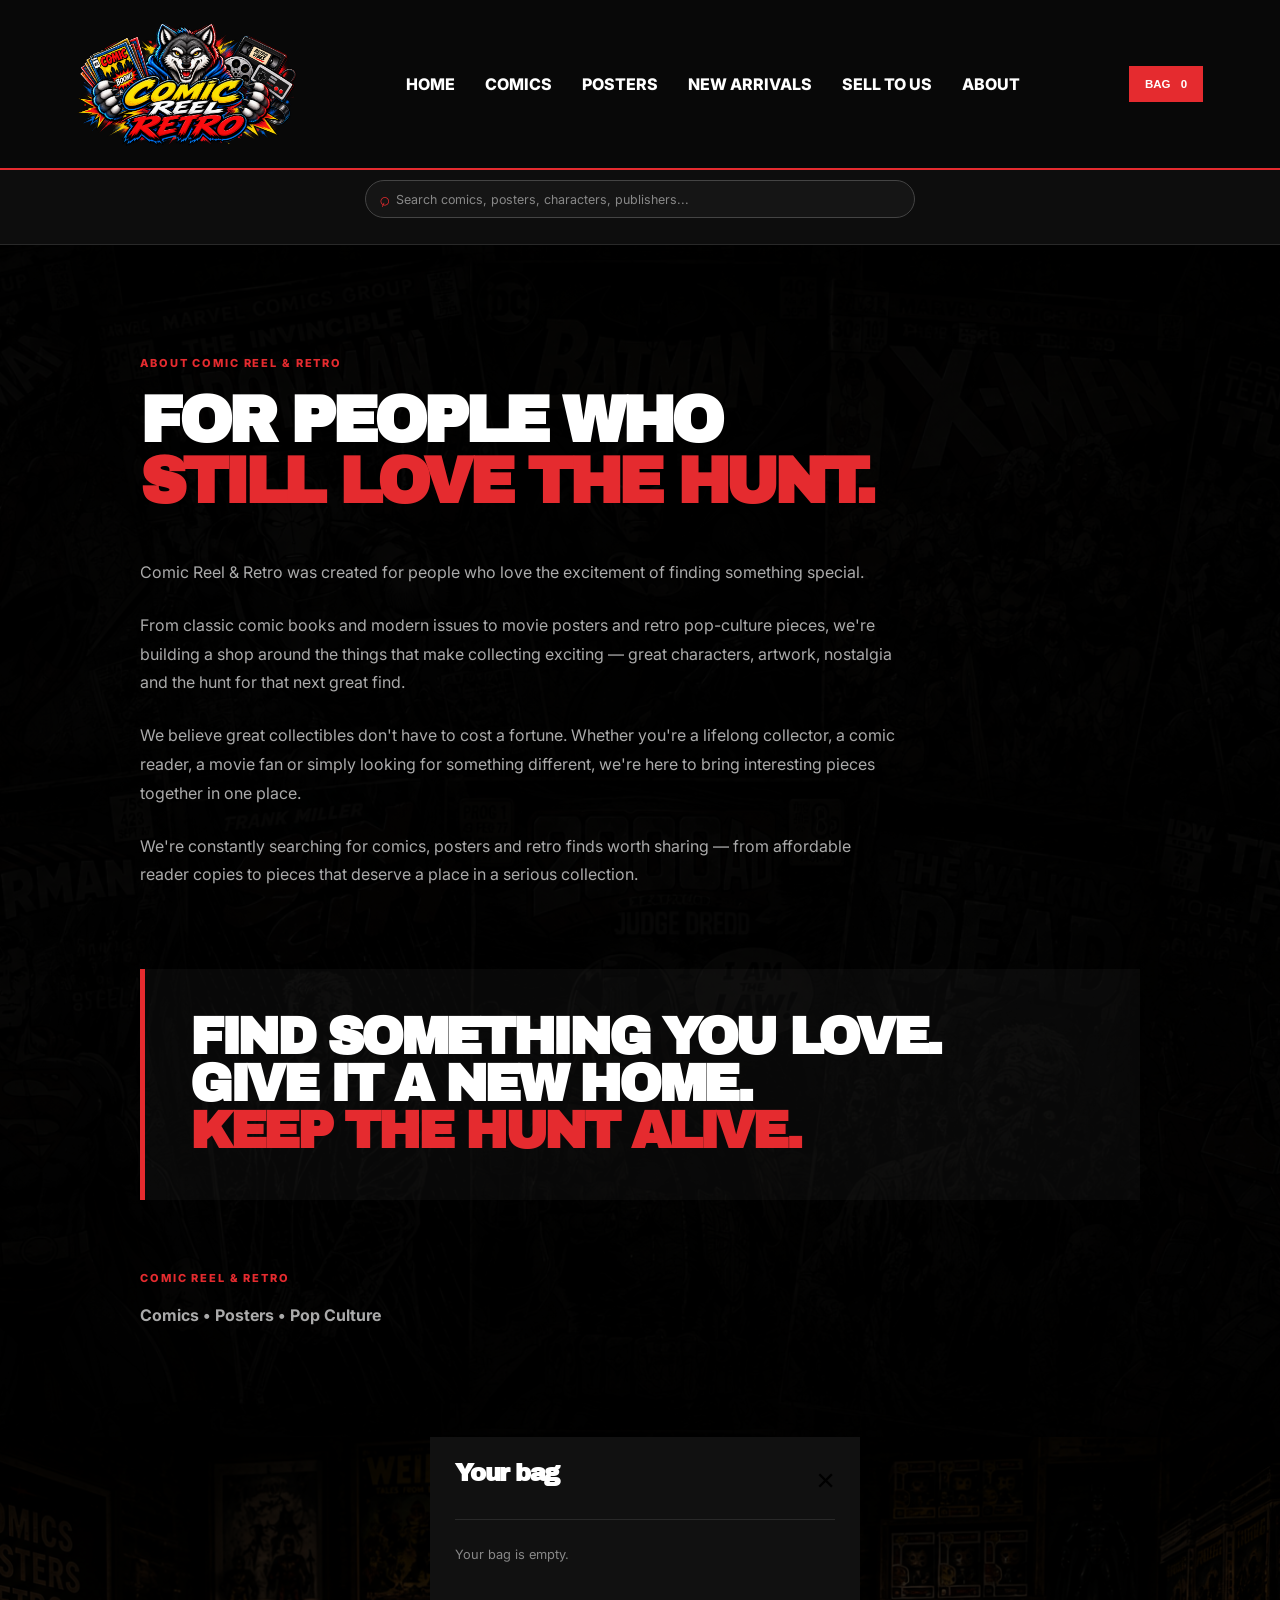
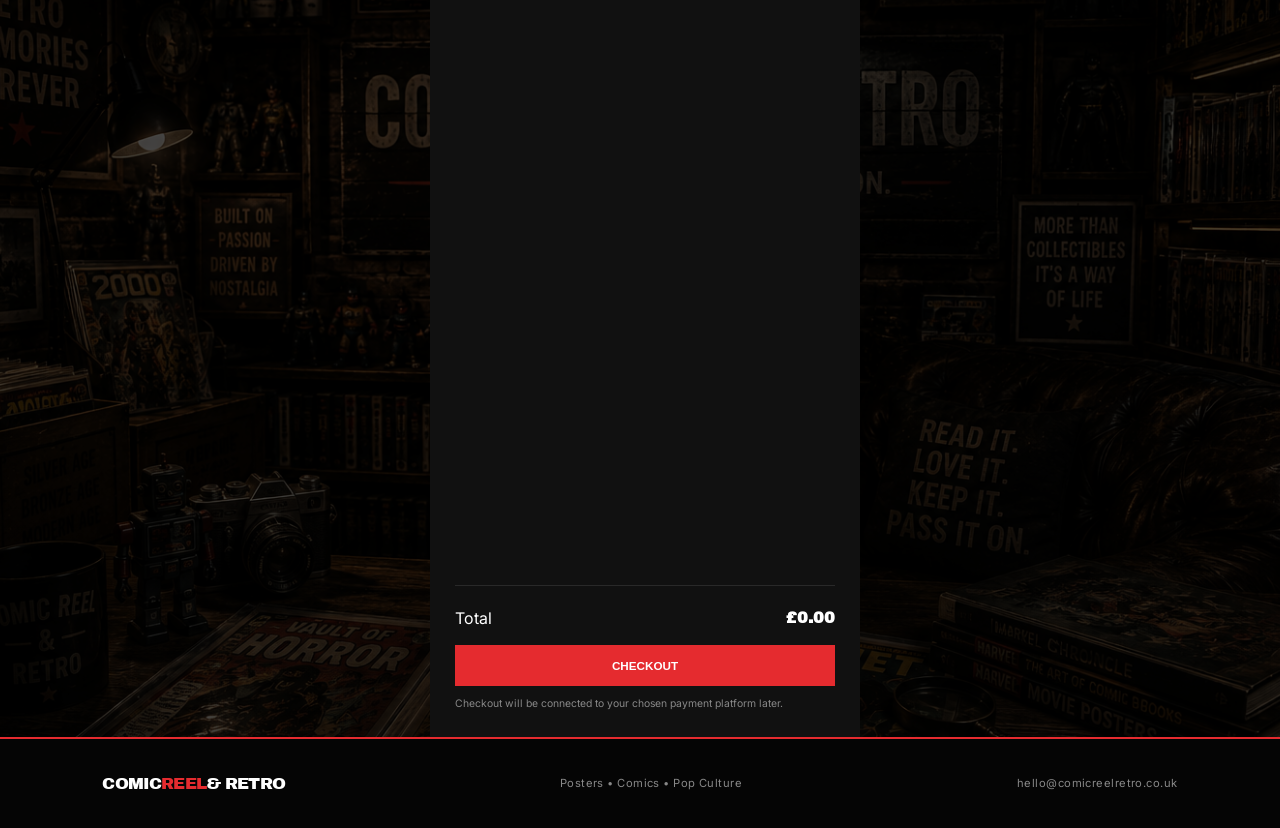
==== about.html @ 11f2508a "feat: Revamp website structure and add new pages for comics, posters, new arrivals, and sell-to-us s" ====
<!DOCTYPE html>
<html lang="en">

<head>
  <meta charset="UTF-8">
  <meta name="viewport" content="width=device-width, initial-scale=1.0">

  <meta
    name="description"
    content="About Comic Reel & Retro — comics, posters and pop culture."
  >

  <title>Comic Reel & Retro | About Us</title>

  <link rel="stylesheet" href="style.css">
</head>

<body>

<header class="header">

  <a href="index.html" class="logo">
    <img src="images/logo.png" alt="Comic Reel & Retro">
  </a>

  <nav>
    <a href="index.html">Home</a>
    <a href="comics.html">Comics</a>
    <a href="posters.html">Posters</a>
    <a href="new-arrivals.html">New Arrivals</a>
    <a href="sell-to-us.html">Sell To Us</a>
    <a href="about.html">About</a>
  </nav>

  <button class="cart-button" id="cartButton">
    Bag <span id="cartCount">0</span>
  </button>

</header>


<div class="shop-search">

  <div class="search-inner">

    <span class="search-icon" aria-hidden="true">⌕</span>

    <input
      id="siteSearch"
      type="search"
      placeholder="Search comics, posters, characters, publishers..."
      autocomplete="off"
      aria-label="Search the shop"
    >

    <button
      id="clearSearch"
      class="search-clear"
      type="button"
      aria-label="Clear search"
      hidden
    >×</button>

  </div>

  <p id="searchStatus" class="search-status" aria-live="polite"></p>

</div>


<main>

<section class="about-page">

  <div class="about-page-inner">

    <p class="eyebrow">ABOUT COMIC REEL & RETRO</p>

    <h1>
      FOR PEOPLE WHO<br>
      <em>STILL LOVE THE HUNT.</em>
    </h1>

    <div class="about-copy">

      <p>
        Comic Reel & Retro was created for people who love the
        excitement of finding something special.
      </p>

      <p>
        From classic comic books and modern issues to movie
        posters and retro pop-culture pieces, we're building
        a shop around the things that make collecting exciting
        — great characters, artwork, nostalgia and the hunt
        for that next great find.
      </p>

      <p>
        We believe great collectibles don't have to cost a
        fortune. Whether you're a lifelong collector, a comic
        reader, a movie fan or simply looking for something
        different, we're here to bring interesting pieces
        together in one place.
      </p>

      <p>
        We're constantly searching for comics, posters and
        retro finds worth sharing — from affordable reader
        copies to pieces that deserve a place in a serious
        collection.
      </p>

    </div>


    <div class="about-statement">

      <h2>
        FIND SOMETHING YOU LOVE.<br>
        GIVE IT A NEW HOME.<br>
        <em>KEEP THE HUNT ALIVE.</em>
      </h2>

    </div>


    <div class="about-bottom">

      <p class="eyebrow">COMIC REEL & RETRO</p>

      <p>
        <strong>Comics • Posters • Pop Culture</strong>
      </p>

    </div>

  </div>

</section>

<main class="page-background about-page-background">

<div class="cart-panel" id="cartPanel">

  <div class="cart-top">
    <h3>Your bag</h3>
    <button id="closeCart">×</button>
  </div>

  <div id="cartItems"></div>

  <div class="cart-bottom">

    <div>
      <span>Total</span>
      <strong id="cartTotal">£0.00</strong>
    </div>

    <button class="btn dark" id="checkout">
      Checkout
    </button>

    <p class="tiny">
      Checkout will be connected to your chosen
      payment platform later.
    </p>

  </div>

</div>


<div class="overlay" id="overlay"></div>


<footer>

  <div class="logo">
    COMIC <span>REEL</span> & RETRO
  </div>

  <p>Posters • Comics • Pop Culture</p>

  <p>hello@comicreelretro.co.uk</p>

</footer>


<script src="script.js"></script>

</body>
</html>
---- style.css ----
@import url('https://fonts.googleapis.com/css2?family=Archivo+Black&family=Inter:wght@400;500;600;700;800&display=swap');

/* =========================================================
   1. VARIABLES & RESET
   ========================================================= */

:root {
  --black: #080808;
  --paper: #0d0d0d;
  --white: #f5f5f5;
  --red: #e52b2f;
  --gold: #f0b90b;
  --muted: #a6a6a6;
  --line: #292929;
}

* {
  box-sizing: border-box;
  margin: 0;
  padding: 0;
}

html {
  scroll-behavior: smooth;
}

body {
  font-family: Inter, Arial, sans-serif;
  background: var(--paper);
  color: var(--black);
  line-height: 1.5;
}

a {
  text-decoration: none;
  color: inherit;
}


/* =========================================================
   2. HEADER & NAVIGATION
   ========================================================= */

.header {
  height: 76px;
  position: sticky;
  top: 0;
  z-index: 20;
  background: var(--white);
  border-bottom: 1px solid var(--line);
  display: flex;
  align-items: center;
  justify-content: space-between;
  padding: 0 6vw;
}

.logo {
  font: 1.05rem 'Archivo Black', Impact, sans-serif;
  letter-spacing: -0.05em;
}

.logo span {
  color: var(--red);
}

nav {
  display: flex;
  gap: 30px;
  text-transform: uppercase;
  font-size: 1rem;
  font-weight: 800;
}

nav a:hover {
  color: var(--red);
}

.cart-button {
  border: 0;
  background: var(--black);
  color: #fff;
  padding: 12px 16px;
  font-weight: 800;
  text-transform: uppercase;
  font-size: 0.72rem;
  cursor: pointer;
}

.cart-button span {
  color: #f2c45d;
  margin-left: 7px;
}


/* =========================================================
   3. SEARCH
   ========================================================= */

.shop-search {
  background: #fffdf8;
  border-bottom: 1px solid #ddd7cc;
  padding: 10px 6%;
  position: relative;
  z-index: 2;
}

.search-inner {
  max-width: 550px;
  height: 38px;
  margin: 0 auto;
  display: flex;
  align-items: center;
  gap: 7px;
  background: #f5f2eb;
  border: 1px solid #cfc7ba;
  border-radius: 999px;
  padding: 0 12px;
  transition: border-color 0.15s, box-shadow 0.15s;
}

.search-inner:focus-within {
  border-color: #111;
  box-shadow: 0 0 0 3px rgba(17, 17, 17, 0.06);
}

.search-icon {
  font-size: 1.15rem;
  line-height: 1;
  color: #77716a;
  transform: rotate(-20deg);
  display: block;
}

.search-inner input {
  width: 100%;
  height: 34px;
  border: 0;
  outline: 0;
  background: transparent;
  color: #111;
  font: 400 0.78rem Inter, Arial, sans-serif;
}

.search-inner input::placeholder {
  color: #77716a;
}

.search-clear {
  width: 24px;
  height: 24px;
  border: 0;
  border-radius: 50%;
  background: #ddd7cc;
  color: #111;
  font-size: 1rem;
  line-height: 1;
  cursor: pointer;
  flex: 0 0 auto;
}

.search-clear:hover {
  background: #111;
  color: #fff;
}

.search-status {
  text-align: center;
  font-size: 0.68rem;
  color: #77716a;
  margin: 5px 0 0;
  min-height: 1em;
}


/* =========================================================
   4. HERO
   ========================================================= */

.hero {
  min-height: 670px;
  background: var(--white);
  padding: 90px 8vw;
  display: grid;
  grid-template-columns: 1.1fr 0.9fr;
  gap: 50px;
  align-items: center;
}

.eyebrow {
  font-size: 0.69rem;
  letter-spacing: 0.17em;
  font-weight: 800;
  color: var(--red);
  margin-bottom: 16px;
}

h1,
h2,
h3 {
  font-family: 'Archivo Black', Impact, sans-serif;
  line-height: 0.92;
  letter-spacing: -0.065em;
}

h1 {
  font-size: clamp(4rem, 8vw, 8.5rem);
}

h1 em,
h2 em {
  font-style: normal;
  color: var(--red);
}

.hero-copy > p:not(.eyebrow) {
  font-size: 1.05rem;
  color: var(--muted);
  max-width: 590px;
  margin: 27px 0 30px;
}

.hero-buttons {
  display: flex;
  gap: 10px;
  flex-wrap: wrap;
}

.btn {
  display: inline-flex;
  border: 1px solid var(--black);
  padding: 13px 18px;
  text-transform: uppercase;
  font-weight: 800;
  font-size: 0.73rem;
  cursor: pointer;
}

.btn.dark {
  background: var(--black);
  color: #fff;
}

.btn.light {
  background: #fff;
  color: var(--black);
}


/* =========================================================
   5. HERO DISPLAY
   ========================================================= */

.hero-display {
  height: 470px;
  position: relative;
}

.display-poster,
.display-comic {
  position: absolute;
  padding: 24px;
  display: flex;
  flex-direction: column;
  justify-content: space-between;
  font-family: 'Archivo Black';
}

.display-poster {
  height: 390px;
  width: 270px;
  right: 18%;
  top: 15px;
  background: #314e5b;
  color: #fff;
  transform: rotate(-6deg);
  box-shadow: 12px 12px 0 var(--red);
}

.display-poster strong {
  font-size: 3rem;
  line-height: 0.85;
}

.display-comic {
  height: 320px;
  width: 215px;
  right: 0;
  bottom: 0;
  background: var(--gold);
  color: var(--black);
  transform: rotate(8deg);
  box-shadow: 10px 10px 0 var(--black);
}

.display-comic strong {
  font-size: 4rem;
}

.display-poster small,
.display-poster span,
.display-comic small,
.display-comic span {
  font: 800 0.6rem Inter;
  letter-spacing: 0.13em;
}


/* =========================================================
   6. INTRO STRIP
   ========================================================= */

.intro-strip {
  display: grid;
  grid-template-columns: 1fr 1fr 1fr;
  background: var(--red);
  color: #fff;
  border-block: 1px solid #111;
}

.intro-strip div {
  padding: 20px 8vw;
  font: 1rem 'Archivo Black';
  border-right: 1px solid rgba(255, 255, 255, 0.3);
}

.intro-strip b {
  font: 800 0.6rem Inter;
  opacity: 0.6;
  margin-right: 14px;
}


/* =========================================================
   7. SECTIONS
   ========================================================= */

.section {
  padding: 100px 8vw;
}

.section-head {
  display: flex;
  justify-content: space-between;
  gap: 30px;
  align-items: end;
  margin-bottom: 45px;
}

.section-head h2 {
  font-size: clamp(3rem, 5.5vw, 5.5rem);
}

.section-head > p {
  max-width: 390px;
  color: var(--muted);
}


/* =========================================================
   8. CATEGORY FILTERS
   ========================================================= */

.category-tabs {
  display: flex;
  flex-wrap: wrap;
  gap: 8px;
  margin: -12px 0 28px;
  position: sticky;
  top: 70px;
  z-index: 5;
  background: #fffdf8;
  padding: 10px 0;
  border-bottom: 1px solid #ddd7cc;
}

.category-tabs button {
  border: 1px solid #111;
  background: #fff;
  padding: 9px 13px;
  font: 700 0.68rem Inter, Arial, sans-serif;
  text-transform: uppercase;
  cursor: pointer;
}

.category-tabs button:hover,
.category-tabs button.active {
  background: #111;
  color: #fff;
}


/* =========================================================
   9. PRODUCTS
   ========================================================= */

.products {
  display: grid;
  grid-template-columns: repeat(6, 1fr);
  gap: 15px;
}

.product {
  background: var(--white);
  border: 1px solid var(--line);
  padding: 12px;
  transition: transform 0.2s, box-shadow 0.2s;
}

.product:hover {
  transform: translateY(-5px);
  box-shadow: 8px 8px 0 var(--line);
}

.product[hidden] {
  display: none !important;
}

.product-image {
  height: 290px;
  display: flex;
  align-items: center;
  justify-content: center;
  text-align: center;
  font-family: 'Archivo Black';
  font-size: 1.4rem;
}

.comic-image {
  background: #292d33;
  color: #fff;
}

.poster-image {
  background: #d7d1c7;
  color: #615b54;
}

.product-info {
  padding: 15px 3px 5px;
}

.product-info h3 {
  font-size: 1rem;
  letter-spacing: -0.035em;
}

.product-info p {
  font-size: 0.74rem;
  color: var(--muted);
  margin: 6px 0 12px;
}

.price-row {
  display: flex;
  justify-content: space-between;
  align-items: center;
}

.price {
  font: 1rem 'Archivo Black';
}

.add {
  border: 1px solid var(--black);
  background: var(--black);
  color: #fff;
  padding: 9px 10px;
  font-size: 0.66rem;
  font-weight: 800;
  cursor: pointer;
}


/* =========================================================
   10. NEW ARRIVALS
   ========================================================= */

.arrivals {
  background: #f5f2eb;
}

.arrivals-empty {
  border: 2px dashed #bbb2a4;
  background: #fffdf8;
  padding: 35px;
  text-align: center;
  color: #77716a;
  font-weight: 600;
}


/* =========================================================
   11. FEATURE / VAULT
   ========================================================= */

.feature {
  background: var(--black);
  color: #fff;
  min-height: 600px;
  padding: 90px 8vw;
  display: grid;
  grid-template-columns: 1fr 1fr;
  align-items: center;
}

.feature h2 {
  font-size: clamp(3.5rem, 6vw, 6.5rem);
}

.feature > div:first-child > p:not(.eyebrow) {
  color: #bbb;
  max-width: 500px;
  margin: 25px 0 30px;
}

.vault-box {
  justify-self: center;
  border: 7px solid #fff;
  width: 330px;
  height: 390px;
  display: flex;
  flex-direction: column;
  align-items: center;
  justify-content: center;
  font: 7rem 'Archivo Black';
  transform: rotate(5deg);
  box-shadow: 18px 18px 0 var(--red);
}

.vault-box small {
  font: 800 0.62rem Inter;
  letter-spacing: 0.15em;
  text-align: center;
}


/* =========================================================
   12. ABOUT
   ========================================================= */

.about {
  text-align: center;
  padding: 120px 8vw;
  max-width: 1000px;
  margin: auto;
}

.about h2 {
  font-size: clamp(3rem, 6vw, 6rem);
}

.about > p:last-child {
  color: var(--muted);
  max-width: 650px;
  margin: 28px auto;
}


/* =========================================================
   13. FOOTER
   ========================================================= */

footer {
  background: var(--black);
  color: #fff;
  padding: 35px 8vw;
  display: flex;
  justify-content: space-between;
  gap: 20px;
  align-items: center;
  font-size: 0.7rem;
  letter-spacing: 0.04em;
}

footer p {
  color: #aaa;
}


/* =========================================================
   14. CART
   ========================================================= */

.overlay {
  display: none;
  position: fixed;
  inset: 0;
  background: rgba(0, 0, 0, 0.5);
  z-index: 30;
}

.overlay.open {
  display: block;
}

.cart-panel {
  position: fixed;
  right: -430px;
  top: 0;
  width: min(430px, 100%);
  height: 100vh;
  background: var(--white);
  z-index: 40;
  padding: 25px;
  display: flex;
  flex-direction: column;
  transition: right 0.25s;
}

.cart-panel.open {
  right: 0;
}

.cart-top {
  display: flex;
  justify-content: space-between;
  border-bottom: 1px solid var(--line);
  padding-bottom: 20px;
}

.cart-top h3 {
  font-size: 1.5rem;
}

.cart-top button {
  border: 0;
  background: none;
  font-size: 2rem;
  cursor: pointer;
}

.cart-bottom {
  margin-top: auto;
  border-top: 1px solid var(--line);
  padding-top: 20px;
}

.cart-bottom > div {
  display: flex;
  justify-content: space-between;
  margin-bottom: 15px;
}

.cart-bottom strong {
  font-family: 'Archivo Black';
}

.cart-bottom .btn {
  width: 100%;
  justify-content: center;
}

.tiny {
  font-size: 0.65rem;
  color: var(--muted);
  margin-top: 10px;
}

.cart-item {
  display: flex;
  justify-content: space-between;
  gap: 15px;
  padding: 15px 0;
  border-bottom: 1px solid var(--line);
}

.cart-item h4 {
  font-size: 0.8rem;
}

.cart-item button {
  border: 0;
  background: none;
  text-decoration: underline;
  cursor: pointer;
  font-size: 0.65rem;
}

.empty {
  color: var(--muted);
  font-size: 0.8rem;
  padding: 25px 0;
}


/* =========================================================
   15. TABLET
   ========================================================= */

@media (max-width: 850px) {
  nav {
    display: none;
  }

  .hero {
    grid-template-columns: 1fr;
    padding: 65px 6vw;
  }

  .hero-display {
    height: 390px;
  }

  .intro-strip {
    grid-template-columns: 1fr;
  }

  .intro-strip div {
    padding: 17px 6vw;
  }

  .section,
  .feature {
    padding: 75px 6vw;
  }

  .section-head {
    display: block;
  }

  .section-head > p {
    margin-top: 15px;
  }

  .products {
    grid-template-columns: repeat(2, 1fr);
  }

  .feature {
    grid-template-columns: 1fr;
  }

  .vault-box {
    margin-top: 60px;
  }
}


/* =========================================================
   16. MOBILE
   ========================================================= */

@media (max-width: 520px) {
  h1 {
    font-size: 3.8rem;
  }

  .hero-display {
    transform: scale(0.8);
    transform-origin: center;
  }

  .products {
    grid-template-columns: 1fr;
  }

  .product-image {
    height: 320px;
  }

  footer {
    display: block;
  }

  footer p {
    margin-top: 8px;
  }

  .category-tabs {
    top: 64px;
    overflow-x: auto;
    flex-wrap: nowrap;
    padding: 9px 0;
    gap: 6px;
  }

  .category-tabs button {
    flex: 0 0 auto;
    font-size: 0.62rem;
    padding: 8px 10px;
  }

  .shop-search {
    padding: 7px 5%;
  }

  .search-inner {
    height: 36px;
    padding: 0 11px;
  }

  .search-inner input {
    height: 32px;
    font-size: 0.75rem;
  }

  .search-icon {
    font-size: 1.1rem;
  }
}

/* =========================================================
   COMIC REEL & RETRO — BLACK / RED THEME
========================================================= */

body {
  background: #0d0d0d;
  color: #f5f5f5;
}

/* HEADER */

.header {
  background: #080808;
  border-bottom: 2px solid #e52b2f;
}

.logo {
  color: #ffffff;
}

.logo span {
  color: #e52b2f;
}

nav a {
  color: #ffffff;
}

nav a:hover {
  color: #e52b2f;
}

.cart-button {
  background: #e52b2f;
  color: #ffffff;
}

.cart-button span {
  color: #ffffff;
}


/* SEARCH */

.shop-search {
  background: #0d0d0d;
  border-bottom: 1px solid #292929;
}

.search-inner {
  background: #151515;
  border: 1px solid #444;
}

.search-inner:focus-within {
  border-color: #e52b2f;
  box-shadow: 0 0 0 3px rgba(229, 43, 47, 0.15);
}

.search-inner input {
  color: #ffffff;
}

.search-inner input::placeholder {
  color: #888;
}

.search-icon {
  color: #e52b2f;
}


/* HERO */

.hero {
  background: #0d0d0d;
}

.hero-copy > p:not(.eyebrow) {
  color: #a6a6a6;
}

.eyebrow {
  color: #e52b2f;
}

h1,
h2,
h3 {
  color: #ffffff;
}

h1 em,
h2 em {
  color: #e52b2f;
}


/* BUTTONS */

.btn {
  border-color: #e52b2f;
}

.btn.dark {
  background: #e52b2f;
  border-color: #e52b2f;
  color: #ffffff;
}

.btn.light {
  background: transparent;
  border-color: #ffffff;
  color: #ffffff;
}

.btn.light:hover {
  background: #ffffff;
  color: #080808;
}


/* INTRO STRIP */

.intro-strip {
  background: #e52b2f;
  border-color: #e52b2f;
}


/* SECTIONS */

.section {
  background: #0d0d0d;
}

.section-head > p {
  color: #a6a6a6;
}


/* CATEGORY BUTTONS */

.category-tabs {
  background: #0d0d0d;
  border-bottom: 1px solid #292929;
}

.category-tabs button {
  background: #151515;
  border: 1px solid #383838;
  color: #ffffff;
}

.category-tabs button:hover,
.category-tabs button.active {
  background: #e52b2f;
  border-color: #e52b2f;
  color: #ffffff;
}


/* PRODUCTS */

.products {
  background: #0d0d0d;
}

.product {
  background: #151515;
  border: 1px solid #303030;
}

.product:hover {
  box-shadow: 8px 8px 0 #e52b2f;
}

.comic-image {
  background: #111111;
  color: #ffffff;
  border: 2px solid #292929;
}

.poster-image {
  background: #171717;
  color: #ffffff;
}

.product-info h3 {
  color: #ffffff;
}

.product-info p {
  color: #999999;
}

.price {
  color: #e52b2f;
}

.add {
  background: #e52b2f;
  border-color: #e52b2f;
  color: #ffffff;
}

.add:hover {
  background: #ff3b40;
}


/* NEW ARRIVALS */

.arrivals {
  background: #111111;
}

.arrivals-empty {
  background: #151515;
  border-color: #444;
  color: #999;
}


/* FEATURE */

.feature {
  background: #050505;
}

.vault-box {
  border-color: #ffffff;
  box-shadow: 18px 18px 0 #e52b2f;
}


/* ABOUT */

.about {
  background: #0d0d0d;
}

.about > p:last-child {
  color: #999999;
}


/* FOOTER */

footer {
  background: #050505;
  border-top: 2px solid #e52b2f;
}

footer p {
  color: #888888;
}


/* CART */

.cart-panel {
  background: #111111;
  color: #ffffff;
}

.cart-top {
  border-color: #292929;
}

.cart-bottom {
  border-color: #292929;
}

.cart-item {
  border-color: #292929;
}

.cart-item h4 {
  color: #ffffff;
}

.cart-item button {
  color: #e52b2f;
}

.tiny,
.empty {
  color: #888888;
}


/* MOBILE */

@media (max-width: 700px) {
  .header {
    min-height: 95px;
  }

  .header-inner {
    min-height: 95px;
    padding: 8px 15px;
  }

  .logo img {
    width: 150px;
  }
}

.product-image {
  width: 100%;
  aspect-ratio: 3 / 4;
  height: auto;
  display: flex;
  align-items: center;
  justify-content: center;
  overflow: hidden;
  background: #151515;
}

.product-image img {
  width: 100%;
  height: 100%;
  object-fit: contain;
  display: block;
}

.comic-image:not(:has(img)) {
  background: #0d0d0e;
  color: #ffffff;
}

.logo {
  display:flex;
  align-items: center;
  text-decoration: none;
  padding: 0;
}

.logo img {
  width: 140px;
  height: auto;
  display: block;
}

.logo {
  display: flex;
  align-items: center;
  text-decoration: none;
  padding: 0;
}

.header {
  min-height: 170px;
  height: auto;
  overflow: visible;
}

.header-inner {
  min-height: 120px;
  padding: 10px 24px;
  overflow: visible;
}

.logo {
  display: flex;
  align-items: center;
  text-decoration: none;
  overflow: visible;
}

.logo img {
  width: 220px;
  height: auto;
  display: block;
}

/* =========================================================
   HERO COMIC BACKGROUND
   ========================================================= */

.hero {
  position: relative;
  background-image:
    linear-gradient(rgba(0, 0, 0, 0.82), rgba(0, 0, 0, 0.82)),
    url("hero-comics.png");
  background-size: cover;
  background-position: center;
  background-repeat: no-repeat;
}

.hero > * {
  position: relative;
  z-index: 1;
}

.hero {
    position: relative !important;
    background-image: url("images/hero-comics.png") !important;
    background-size: 100% 100% !important;
    background-position: center !important;
    background-repeat: no-repeat !important;
}

.display-poster {
  background:
    linear-gradient(rgba(0,0,0,.25), rgba(0,0,0,.55)),
    linear-gradient(135deg, #263f4d, #111);
  border: 3px solid #fff;
}

.display-poster strong {
  font-size: 2.7rem;
  line-height: .82;
  text-transform: uppercase;
}

.display-comic {
  background:
    radial-gradient(circle at 30% 20%, #fff176 0 3%, transparent 4%),
    #e52b2f;
  border: 3px solid #fff;
}

.display-comic strong {
  font-size: 4rem;
  color: #fff;
  text-shadow: 5px 5px 0 #080808;
}

.display-comic span {
  color: #fff;
}

.display-comic {
  padding: 5px;
}

.display-comic img {
  width: 100%;
  height: 285px;
  object-fit: contain;
  display: block;
}

.display-comic {
  background: transparent !important;
  border: none !important;
  padding: 0 !important;
  box-shadow: none !important;
  height: auto !important;
}

.display-comic img {
  width: 215px;
  height: auto;
  display: block;
  object-fit: contain;
  border: 4px solid #fff;
  box-shadow: 8px 8px 0 rgba(0, 0, 0, 0.8);
}

.display-poster {
  background: transparent !important;
  border: none !important;
  padding: 0 !important;
  box-shadow: none !important;
  height: 390px;
  width: 270px;
}

.display-poster img {
  width: 100%;
  height: 100%;
  object-fit: contain;
  display: block;
  border: 4px solid #fff;
  box-shadow: 8px 8px 0 rgba(0, 0, 0, 0.164);
}

.display-poster small,
.display-poster span {
  display: none;
}

.display-poster img,
.display-comic img {
  filter: drop-shadow(8px 8px 8px rgba(255, 253, 253, 0.582));
}

/* VISIBLE HERO COVER SHADOWS */

.display-poster img,
.display-comic img {
  position: relative;
  z-index: 10;
  border: 4px solid #ffffff !important;
  box-shadow: 18px 18px 0 #e52b2f !important;
}

/* =========================================================
   SELL TO US PAGE
========================================================= */

.sell-hero {
  min-height: 560px;
  padding: 100px 8vw;
  background:
    linear-gradient(rgba(0,0,0,.82), rgba(0,0,0,.82)),
    url("images/hero-comics.png");
  background-size: cover;
  background-position: center;
  display: flex;
  align-items: center;
}

.sell-hero h1 {
  max-width: 900px;
}

.sell-intro {
  max-width: 600px;
  margin: 30px 0;
  color: #aaa;
  font-size: 1.05rem;
}

.sell-section {
  padding: 100px 8vw;
  background: #0d0d0d;
}

.sell-grid {
  display: grid;
  grid-template-columns: repeat(4, 1fr);
  gap: 15px;
}

.sell-card {
  background: #151515;
  border: 1px solid #303030;
  padding: 30px;
  min-height: 240px;
}

.sell-card span {
  color: #e52b2f;
  font-weight: 800;
  font-size: .7rem;
}

.sell-card h3 {
  margin: 35px 0 15px;
  font-size: 1.5rem;
}

.sell-card p {
  color: #999;
  font-size: .85rem;
}

.sell-process {
  padding: 100px 8vw;
  background: #050505;
  color: #fff;
}

.sell-process h2 {
  font-size: clamp(3rem, 6vw, 6rem);
  margin: 20px 0 60px;
}

.process-grid {
  display: grid;
  grid-template-columns: repeat(3, 1fr);
  gap: 30px;
}

.process-grid > div {
  border-top: 2px solid #e52b2f;
  padding-top: 20px;
}

.process-grid strong {
  color: #e52b2f;
  font-size: .7rem;
}

.process-grid h3 {
  margin: 20px 0 10px;
}

.process-grid p {
  color: #999;
  max-width: 350px;
}

.sell-contact {
  padding: 100px 8vw;
  background: #e52b2f;
  color: #fff;
}

.sell-contact h2 {
  font-size: clamp(3rem, 6vw, 6rem);
  margin: 20px 0;
}

.sell-contact .eyebrow {
  color: #fff;
}

.sell-contact-inner > p:not(.eyebrow) {
  max-width: 500px;
}

.contact-box {
  margin-top: 50px;
  background: #080808;
  padding: 40px;
  max-width: 600px;
  border: 3px solid #fff;
  box-shadow: 12px 12px 0 rgba(0,0,0,.7);
}

.contact-box h3 {
  font-size: 2rem;
  margin-bottom: 20px;
}

.contact-box p {
  color: #aaa;
  margin-bottom: 10px;
}

.contact-box ul {
  margin: 15px 0 25px 20px;
  color: #ddd;
}

.contact-box li {
  margin-bottom: 7px;
}

@media (max-width: 850px) {

  .sell-grid {
    grid-template-columns: repeat(2, 1fr);
  }

  .process-grid {
    grid-template-columns: 1fr;
  }

}

@media (max-width: 520px) {

  .sell-hero,
  .sell-section,
  .sell-process,
  .sell-contact {
    padding: 70px 6vw;
  }

  .sell-grid {
    grid-template-columns: 1fr;
  }

  .contact-box {
    padding: 25px;
  }

}

/* =========================================================
   ABOUT PAGE
========================================================= */

.about-page {
  min-height: calc(100vh - 170px);
  padding: 110px 8vw;
  background:
    linear-gradient(rgba(0,0,0,.86), rgba(0,0,0,.86)),
    url("images/hero-comics.png");
  background-size: cover;
  background-position: center;
  color: #fff;
}

.about-page-inner {
  max-width: 1000px;
  margin: 0 auto;
}

.about-page h1 {
  font-size: clamp(2.5rem, 5vw, 4.5rem);
  line-height: 0.95;
  margin: 20px 0 45px;
}

.about-copy {
  max-width: 760px;
}

.about-copy p {
  color: #aaa;
  font-size: 1rem;
  line-height: 1.8;
  margin-bottom: 24px;
}

.about-statement {
  margin-top: 80px;
  padding: 45px;
  border-left: 5px solid #e52b2f;
  background: rgba(255,255,255,.03);
}

.about-statement h2 {
  font-size: clamp(2rem, 4vw, 4rem);
}

.about-bottom {
  margin-top: 70px;
}

.about-bottom p:last-child {
  color: #aaa;
  margin-top: 10px;
}

@media (max-width: 700px) {

  .about-page {
    padding: 70px 6vw;
  }

  .about-statement {
    padding: 25px;
  }

}

/* CONSISTENT MAIN PAGE HEADINGS */

.section-head h1,
.section-head h2,
.about-page h1,
.sell-hero h1,
.sell-process h2,
.sell-contact h2 {
  font-size: clamp(3rem, 5vw, 5rem);
  line-height: 0.95;
}

/* =========================================================
   PAGE BACKGROUND IMAGES
========================================================= */

.page-background {
  position: relative;
  background-size: cover;
  background-position: center;
  background-repeat: no-repeat;
  background-attachment: scroll;
}

/* Dark overlay */
.page-background::before {
  content: "";
  position: absolute;
  inset: 0;
  background: rgba(0, 0, 0, 0.78);
  z-index: 0;
  pointer-events: none;
}

/* Keep page content above the background */
.page-background > * {
  position: relative;
  z-index: 1;
}


/* COMICS */
.comics-page {
  background-image: url("images/comics.png");
}


/* POSTERS */
.posters-page {
  background-image: url("images/posters.png");
}


/* NEW ARRIVALS */
.new-arrivals-page {
  background-image: url("images/new-arrivals.png");
}


/* SELL TO US */
.sell-page {
  background-image: url("images/sell-to-us.png");
}


/* ABOUT */
.about-page-background {
  background-image: url("images/about-us.png");
}

/* =========================================================
   PAGE BACKGROUND IMAGES
========================================================= */

.page-background {
  position: relative;
  background-size: cover;
  background-position: center;
  background-repeat: no-repeat;
  background-color: #0d0d0d;
}

.page-background::before {
  content: "";
  position: absolute;
  inset: 0;
  background: rgba(0, 0, 0, 0.72);
  z-index: 0;
  pointer-events: none;
}

.page-background > * {
  position: relative;
  z-index: 1;
}


/* COMICS */
.comics-page {
  background-image: url("images/comics.png");
}
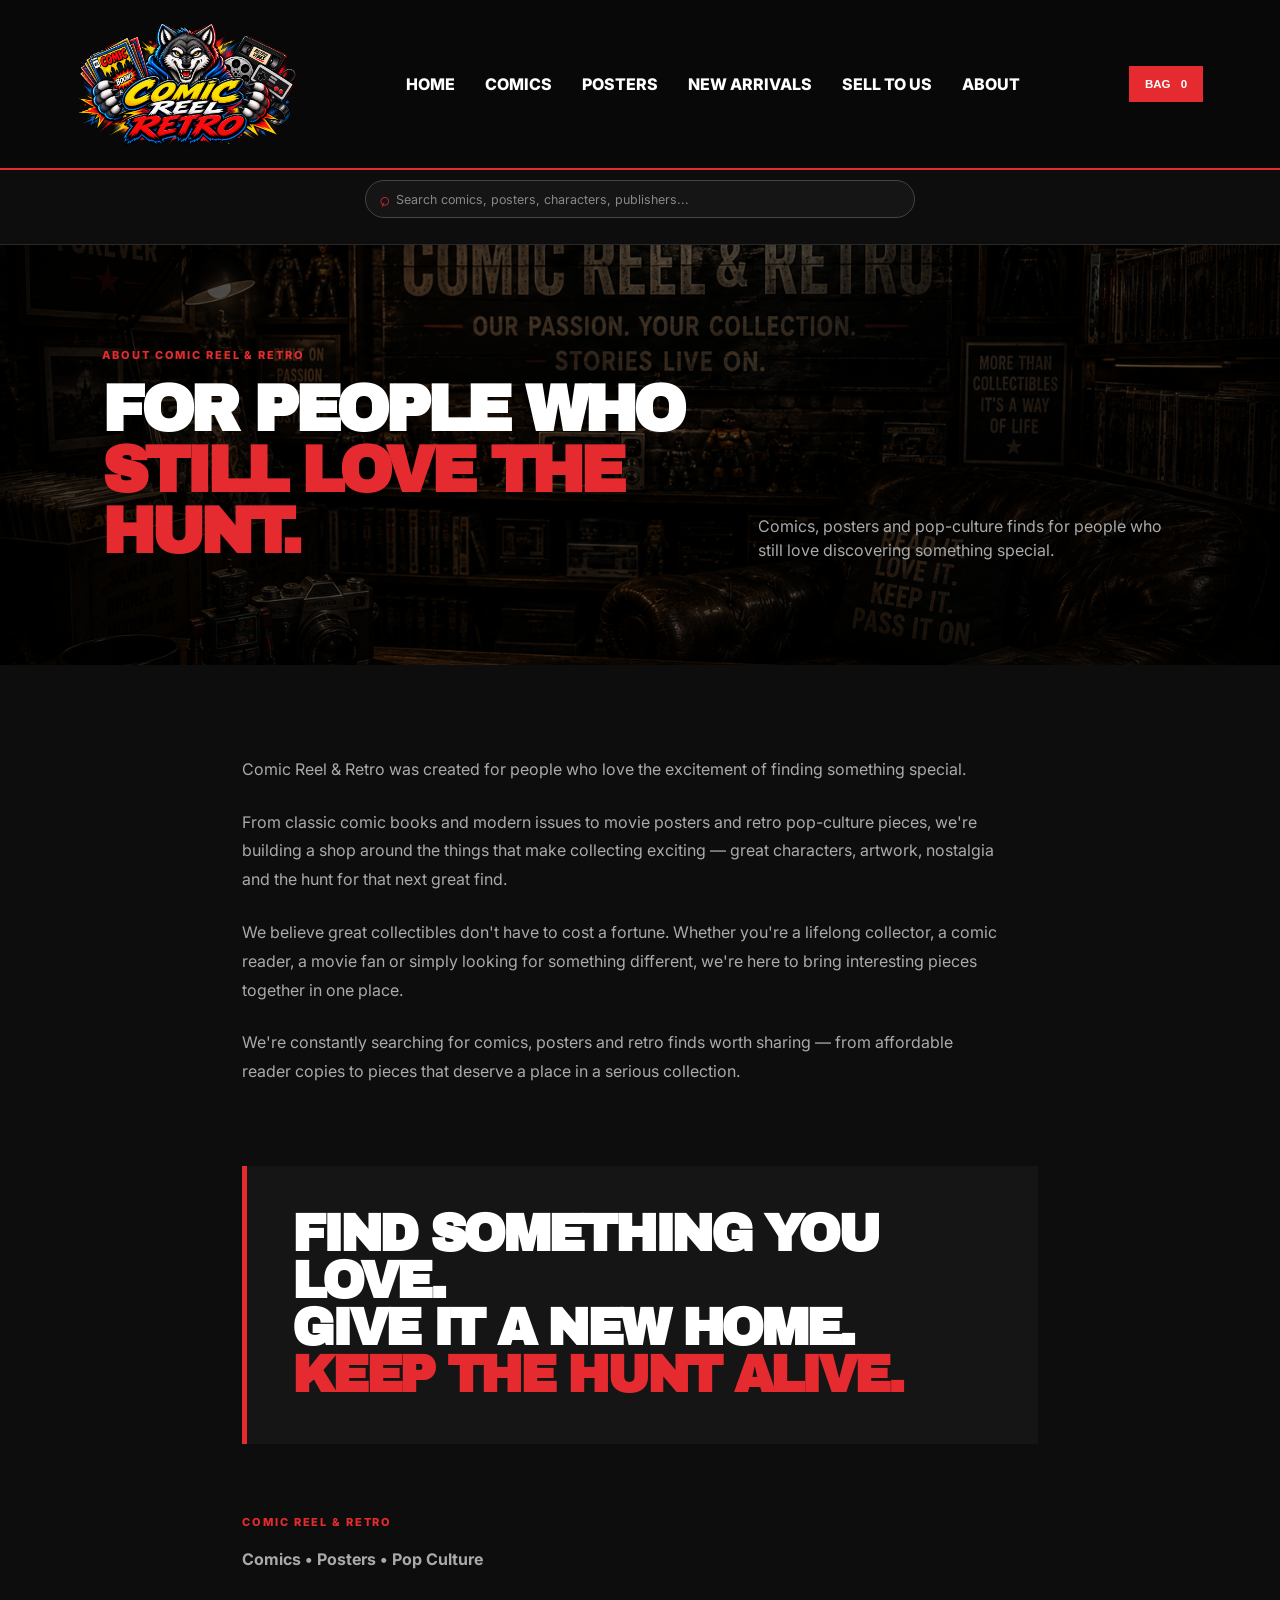
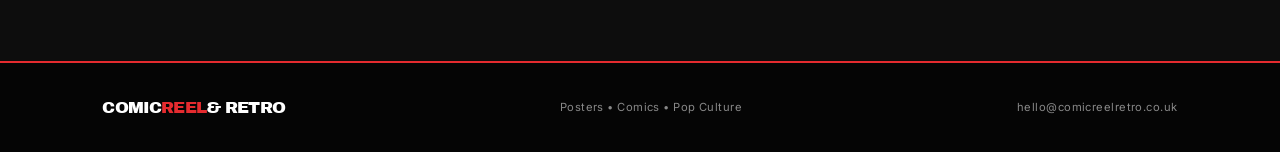
==== commit aa9e15e2: "Refactor Sell To Us page layout and styles; enhance responsiveness and visual design" ====
--- a/about.html
+++ b/about.html
@@ -63,103 +63,175 @@
 
   </div>
 
-  <p id="searchStatus" class="search-status" aria-live="polite"></p>
+  <p
+    id="searchStatus"
+    class="search-status"
+    aria-live="polite">
+  </p>
 
 </div>
 
 
 <main>
 
-<section class="about-page">
-
-  <div class="about-page-inner">
-
-    <p class="eyebrow">ABOUT COMIC REEL & RETRO</p>
-
-    <h1>
-      FOR PEOPLE WHO<br>
-      <em>STILL LOVE THE HUNT.</em>
-    </h1>
-
-    <div class="about-copy">
-
-      <p>
-        Comic Reel & Retro was created for people who love the
-        excitement of finding something special.
-      </p>
-
-      <p>
-        From classic comic books and modern issues to movie
-        posters and retro pop-culture pieces, we're building
-        a shop around the things that make collecting exciting
-        — great characters, artwork, nostalgia and the hunt
-        for that next great find.
-      </p>
-
-      <p>
-        We believe great collectibles don't have to cost a
-        fortune. Whether you're a lifelong collector, a comic
-        reader, a movie fan or simply looking for something
-        different, we're here to bring interesting pieces
-        together in one place.
-      </p>
-
-      <p>
-        We're constantly searching for comics, posters and
-        retro finds worth sharing — from affordable reader
-        copies to pieces that deserve a place in a serious
-        collection.
-      </p>
+
+  <!-- =====================================================
+       ABOUT HERO
+  ====================================================== -->
+
+  <section class="page-hero-section">
+
+    <div class="page-hero about-hero">
+
+      <div class="section-head">
+
+        <div>
+
+          <p class="eyebrow">
+            ABOUT COMIC REEL & RETRO
+          </p>
+
+          <h1>
+            FOR PEOPLE WHO<br>
+            <em>STILL LOVE THE HUNT.</em>
+          </h1>
+
+        </div>
+
+        <p>
+          Comics, posters and pop-culture finds
+          for people who still love discovering
+          something special.
+        </p>
+
+      </div>
 
     </div>
 
 
-    <div class="about-statement">
-
-      <h2>
-        FIND SOMETHING YOU LOVE.<br>
-        GIVE IT A NEW HOME.<br>
-        <em>KEEP THE HUNT ALIVE.</em>
-      </h2>
+    <!-- =================================================
+         ABOUT CONTENT
+    ================================================== -->
+
+    <section class="about-page">
+
+      <div class="about-page-inner">
+
+
+        <div class="about-copy">
+
+          <p>
+            Comic Reel & Retro was created for people who love the
+            excitement of finding something special.
+          </p>
+
+          <p>
+            From classic comic books and modern issues to movie
+            posters and retro pop-culture pieces, we're building
+            a shop around the things that make collecting exciting
+            — great characters, artwork, nostalgia and the hunt
+            for that next great find.
+          </p>
+
+          <p>
+            We believe great collectibles don't have to cost a
+            fortune. Whether you're a lifelong collector, a comic
+            reader, a movie fan or simply looking for something
+            different, we're here to bring interesting pieces
+            together in one place.
+          </p>
+
+          <p>
+            We're constantly searching for comics, posters and
+            retro finds worth sharing — from affordable reader
+            copies to pieces that deserve a place in a serious
+            collection.
+          </p>
+
+        </div>
+
+
+        <div class="about-statement">
+
+          <h2>
+            FIND SOMETHING YOU LOVE.<br>
+            GIVE IT A NEW HOME.<br>
+            <em>KEEP THE HUNT ALIVE.</em>
+          </h2>
+
+        </div>
+
+
+        <div class="about-bottom">
+
+          <p class="eyebrow">
+            COMIC REEL & RETRO
+          </p>
+
+          <p>
+            <strong>
+              Comics • Posters • Pop Culture
+            </strong>
+          </p>
+
+        </div>
+
+      </div>
+
+    </section>
+
+  </section>
+
+</main>
+
+
+<!-- =====================================================
+     CART
+====================================================== -->
+
+<div
+  class="cart-panel"
+  id="cartPanel"
+>
+
+  <div class="cart-top">
+
+    <h3>
+      Your bag
+    </h3>
+
+    <button id="closeCart">
+      ×
+    </button>
+
+  </div>
+
+
+  <div id="cartItems"></div>
+
+
+  <div class="cart-bottom">
+
+    <div>
+
+      <span>
+        Total
+      </span>
+
+      <strong id="cartTotal">
+        £0.00
+      </strong>
 
     </div>
 
 
-    <div class="about-bottom">
-
-      <p class="eyebrow">COMIC REEL & RETRO</p>
-
-      <p>
-        <strong>Comics • Posters • Pop Culture</strong>
-      </p>
-
-    </div>
-
-  </div>
-
-</section>
-
-<main class="page-background about-page-background">
-
-<div class="cart-panel" id="cartPanel">
-
-  <div class="cart-top">
-    <h3>Your bag</h3>
-    <button id="closeCart">×</button>
-  </div>
-
-  <div id="cartItems"></div>
-
-  <div class="cart-bottom">
-
-    <div>
-      <span>Total</span>
-      <strong id="cartTotal">£0.00</strong>
-    </div>
-
-    <button class="btn dark" id="checkout">
+    <button
+      class="btn dark"
+      id="checkout"
+    >
       Checkout
     </button>
+
 
     <p class="tiny">
       Checkout will be connected to your chosen
@@ -171,8 +243,15 @@
 </div>
 
 
-<div class="overlay" id="overlay"></div>
-
+<div
+  class="overlay"
+  id="overlay">
+</div>
+
+
+<!-- =====================================================
+     FOOTER
+====================================================== -->
 
 <footer>
 
@@ -180,9 +259,13 @@
     COMIC <span>REEL</span> & RETRO
   </div>
 
-  <p>Posters • Comics • Pop Culture</p>
-
-  <p>hello@comicreelretro.co.uk</p>
+  <p>
+    Posters • Comics • Pop Culture
+  </p>
+
+  <p>
+    hello@comicreelretro.co.uk
+  </p>
 
 </footer>
 
--- a/style.css
+++ b/style.css
@@ -178,8 +178,17 @@
 
 .hero {
   min-height: 670px;
-  background: var(--white);
+
+  background:
+    linear-gradient(rgba(0, 0, 0, 0.82), rgba(0, 0, 0, 0.82)),
+    url("images/hero-comics.png");
+
+  background-size: cover;
+  background-position: center;
+  background-repeat: no-repeat;
+
   padding: 90px 8vw;
+
   display: grid;
   grid-template-columns: 1.1fr 0.9fr;
   gap: 50px;
@@ -395,34 +404,34 @@
 
 .products {
   display: grid;
-  grid-template-columns: repeat(6, 1fr);
-  gap: 15px;
+  grid-template-columns: repeat(5, 220px);
+  gap: 20px;
+  justify-content: center;
+  padding: 40px 20px 70px;
 }
 
 .product {
-  background: var(--white);
-  border: 1px solid var(--line);
-  padding: 12px;
-  transition: transform 0.2s, box-shadow 0.2s;
-}
-
-.product:hover {
-  transform: translateY(-5px);
-  box-shadow: 8px 8px 0 var(--line);
-}
-
-.product[hidden] {
-  display: none !important;
+  width: 220px;
 }
 
 .product-image {
-  height: 290px;
+  width: 220px;
+  height: 300px;
+
   display: flex;
   align-items: center;
   justify-content: center;
-  text-align: center;
-  font-family: 'Archivo Black';
-  font-size: 1.4rem;
+
+  background: #151515;
+  overflow: hidden;
+}
+
+.product-image img {
+  max-width: 100%;
+  max-height: 100%;
+  width: auto;
+  height: auto;
+  object-fit: contain;
 }
 
 .comic-image {
@@ -684,139 +693,118 @@
 
 
 /* =========================================================
-   15. TABLET
-   ========================================================= */
-
-@media (max-width: 850px) {
-  nav {
-    display: none;
-  }
-
-  .hero {
-    grid-template-columns: 1fr;
-    padding: 65px 6vw;
-  }
-
-  .hero-display {
-    height: 390px;
-  }
-
-  .intro-strip {
-    grid-template-columns: 1fr;
-  }
-
-  .intro-strip div {
-    padding: 17px 6vw;
-  }
-
-  .section,
-  .feature {
-    padding: 75px 6vw;
-  }
-
-  .section-head {
-    display: block;
-  }
-
-  .section-head > p {
-    margin-top: 15px;
-  }
-
+   PRODUCT GRID — FIXED SIZE
+========================================================= */
+
+.products {
+  display: grid;
+  grid-template-columns: repeat(5, 220px);
+  gap: 20px;
+  justify-content: center;
+  padding: 40px 20px 70px;
+}
+
+.product {
+  width: 220px;
+}
+
+.product-image {
+  width: 220px;
+  height: 300px;
+
+  display: flex;
+  align-items: center;
+  justify-content: center;
+
+  background: #151515;
+  overflow: hidden;
+}
+
+.product-image img {
+  max-width: 100%;
+  max-height: 100%;
+  width: auto;
+  height: auto;
+  object-fit: contain;
+}
+
+
+/* =========================================================
+   LARGE TABLET
+========================================================= */
+
+@media (max-width: 1200px) {
   .products {
-    grid-template-columns: repeat(2, 1fr);
-  }
-
-  .feature {
-    grid-template-columns: 1fr;
-  }
-
-  .vault-box {
-    margin-top: 60px;
-  }
-}
-
-
-/* =========================================================
-   16. MOBILE
-   ========================================================= */
-
-@media (max-width: 520px) {
-  h1 {
-    font-size: 3.8rem;
-  }
-
-  .hero-display {
-    transform: scale(0.8);
-    transform-origin: center;
-  }
-
+    grid-template-columns: repeat(4, 220px);
+  }
+}
+
+
+/* =========================================================
+   TABLET
+========================================================= */
+
+@media (max-width: 950px) {
   .products {
-    grid-template-columns: 1fr;
-  }
-
-  .product-image {
-    height: 320px;
-  }
-
-  footer {
-    display: block;
-  }
-
-  footer p {
-    margin-top: 8px;
-  }
-
-  .category-tabs {
-    top: 64px;
-    overflow-x: auto;
-    flex-wrap: nowrap;
-    padding: 9px 0;
-    gap: 6px;
-  }
-
-  .category-tabs button {
-    flex: 0 0 auto;
-    font-size: 0.62rem;
-    padding: 8px 10px;
-  }
-
-  .shop-search {
-    padding: 7px 5%;
-  }
-
-  .search-inner {
-    height: 36px;
-    padding: 0 11px;
-  }
-
-  .search-inner input {
-    height: 32px;
-    font-size: 0.75rem;
-  }
-
-  .search-icon {
-    font-size: 1.1rem;
-  }
-}
-
-/* =========================================================
-   COMIC REEL & RETRO — BLACK / RED THEME
+    grid-template-columns: repeat(3, 220px);
+  }
+}
+
+
+/* =========================================================
+   SMALL TABLET / LARGE MOBILE
+========================================================= */
+
+@media (max-width: 720px) {
+  .products {
+    grid-template-columns: repeat(2, 220px);
+  }
+}
+
+
+/* =========================================================
+   MOBILE
+========================================================= */
+
+@media (max-width: 480px) {
+  .products {
+    grid-template-columns: 220px;
+  }
+}
+
+
+/* =========================================================
+   COMIC REEL & RETRO — FINAL DARK THEME
 ========================================================= */
 
 body {
   background: #0d0d0d;
   color: #f5f5f5;
-}
-
-/* HEADER */
+  overflow-x: hidden;
+}
+
+
 
 .header {
+  min-height: 170px;
+  height: auto;
   background: #080808;
   border-bottom: 2px solid #e52b2f;
+  overflow: visible;
 }
 
 .logo {
-  color: #ffffff;
+  display: flex;
+  align-items: center;
+  text-decoration: none;
+  padding: 0;
+  color: #fff;
+}
+
+.logo img {
+  width: 220px;
+  height: auto;
+  display: block;
 }
 
 .logo span {
@@ -824,7 +812,7 @@
 }
 
 nav a {
-  color: #ffffff;
+  color: #fff;
 }
 
 nav a:hover {
@@ -833,15 +821,15 @@
 
 .cart-button {
   background: #e52b2f;
-  color: #ffffff;
+  color: #fff;
 }
 
 .cart-button span {
-  color: #ffffff;
-}
-
-
-/* SEARCH */
+  color: #fff;
+}
+
+
+
 
 .shop-search {
   background: #0d0d0d;
@@ -850,16 +838,16 @@
 
 .search-inner {
   background: #151515;
-  border: 1px solid #444;
+  border-color: #444;
 }
 
 .search-inner:focus-within {
   border-color: #e52b2f;
-  box-shadow: 0 0 0 3px rgba(229, 43, 47, 0.15);
+  box-shadow: 0 0 0 3px rgba(229,43,47,.15);
 }
 
 .search-inner input {
-  color: #ffffff;
+  color: #fff;
 }
 
 .search-inner input::placeholder {
@@ -870,25 +858,38 @@
   color: #e52b2f;
 }
 
-
-/* HERO */
+.search-clear {
+  background: #333;
+  color: #fff;
+}
+
+.search-clear:hover {
+  background: #e52b2f;
+}
+
+.search-status {
+  color: #888;
+}
 
 .hero {
-  background: #0d0d0d;
-}
-
-.hero-copy > p:not(.eyebrow) {
-  color: #a6a6a6;
-}
-
-.eyebrow {
-  color: #e52b2f;
+  position: relative;
+  background-image:
+    linear-gradient(rgba(0,0,0,.82), rgba(0,0,0,.82)),
+    url("images/hero-comics.png");
+  background-size: cover;
+  background-position: center;
+  background-repeat: no-repeat;
+}
+
+.hero > * {
+  position: relative;
+  z-index: 1;
 }
 
 h1,
 h2,
 h3 {
-  color: #ffffff;
+  color: #fff;
 }
 
 h1 em,
@@ -897,7 +898,7 @@
 }
 
 
-/* BUTTONS */
+
 
 .btn {
   border-color: #e52b2f;
@@ -906,22 +907,22 @@
 .btn.dark {
   background: #e52b2f;
   border-color: #e52b2f;
-  color: #ffffff;
+  color: #fff;
 }
 
 .btn.light {
   background: transparent;
-  border-color: #ffffff;
-  color: #ffffff;
+  border-color: #fff;
+  color: #fff;
 }
 
 .btn.light:hover {
-  background: #ffffff;
+  background: #fff;
   color: #080808;
 }
 
 
-/* INTRO STRIP */
+
 
 .intro-strip {
   background: #e52b2f;
@@ -929,7 +930,7 @@
 }
 
 
-/* SECTIONS */
+
 
 .section {
   background: #0d0d0d;
@@ -940,28 +941,40 @@
 }
 
 
-/* CATEGORY BUTTONS */
+
 
 .category-tabs {
+  display: flex;
+  flex-wrap: wrap;
+  justify-content: center;
+  align-items: center;
+  gap: 8px;
+
+  position: sticky;
+  top: 170px;
+  z-index: 5;
+
   background: #0d0d0d;
-  border-bottom: 1px solid #292929;
+  padding: 10px 8vw;
+
+  border-bottom: 1px solid var(--line);
 }
 
 .category-tabs button {
   background: #151515;
-  border: 1px solid #383838;
-  color: #ffffff;
+  border-color: #383838;
+  color: #fff;
 }
 
 .category-tabs button:hover,
 .category-tabs button.active {
   background: #e52b2f;
   border-color: #e52b2f;
-  color: #ffffff;
-}
-
-
-/* PRODUCTS */
+  color: #fff;
+}
+
+
+
 
 .products {
   background: #0d0d0d;
@@ -969,153 +982,23 @@
 
 .product {
   background: #151515;
-  border: 1px solid #303030;
+  border-color: #303030;
 }
 
 .product:hover {
   box-shadow: 8px 8px 0 #e52b2f;
 }
 
-.comic-image {
-  background: #111111;
-  color: #ffffff;
-  border: 2px solid #292929;
-}
-
-.poster-image {
-  background: #171717;
-  color: #ffffff;
-}
-
-.product-info h3 {
-  color: #ffffff;
-}
-
-.product-info p {
-  color: #999999;
-}
-
-.price {
-  color: #e52b2f;
-}
-
-.add {
-  background: #e52b2f;
-  border-color: #e52b2f;
-  color: #ffffff;
-}
-
-.add:hover {
-  background: #ff3b40;
-}
-
-
-/* NEW ARRIVALS */
-
-.arrivals {
-  background: #111111;
-}
-
-.arrivals-empty {
-  background: #151515;
-  border-color: #444;
-  color: #999;
-}
-
-
-/* FEATURE */
-
-.feature {
-  background: #050505;
-}
-
-.vault-box {
-  border-color: #ffffff;
-  box-shadow: 18px 18px 0 #e52b2f;
-}
-
-
-/* ABOUT */
-
-.about {
-  background: #0d0d0d;
-}
-
-.about > p:last-child {
-  color: #999999;
-}
-
-
-/* FOOTER */
-
-footer {
-  background: #050505;
-  border-top: 2px solid #e52b2f;
-}
-
-footer p {
-  color: #888888;
-}
-
-
-/* CART */
-
-.cart-panel {
-  background: #111111;
-  color: #ffffff;
-}
-
-.cart-top {
-  border-color: #292929;
-}
-
-.cart-bottom {
-  border-color: #292929;
-}
-
-.cart-item {
-  border-color: #292929;
-}
-
-.cart-item h4 {
-  color: #ffffff;
-}
-
-.cart-item button {
-  color: #e52b2f;
-}
-
-.tiny,
-.empty {
-  color: #888888;
-}
-
-
-/* MOBILE */
-
-@media (max-width: 700px) {
-  .header {
-    min-height: 95px;
-  }
-
-  .header-inner {
-    min-height: 95px;
-    padding: 8px 15px;
-  }
-
-  .logo img {
-    width: 150px;
-  }
-}
-
 .product-image {
   width: 100%;
-  aspect-ratio: 3 / 4;
-  height: auto;
+  height: 290px;
+
   display: flex;
   align-items: center;
   justify-content: center;
+
   overflow: hidden;
+
   background: #151515;
 }
 
@@ -1126,225 +1009,258 @@
   display: block;
 }
 
-.comic-image:not(:has(img)) {
-  background: #0d0d0e;
-  color: #ffffff;
-}
-
-.logo {
-  display:flex;
+.comic-image {
+  background: #111;
+  color: #fff;
+  border: 2px solid #292929;
+}
+
+.poster-image {
+  background: #171717;
+  color: #fff;
+}
+
+.product-info h3 {
+  color: #fff;
+}
+
+.product-info p {
+  color: #999;
+}
+
+.price {
+  color: #e52b2f;
+}
+
+.add {
+  background: #e52b2f;
+  border-color: #e52b2f;
+  color: #fff;
+}
+
+.add:hover {
+  background: #ff3b40;
+}
+
+
+
+
+.arrivals {
+  background: #111;
+}
+
+.arrivals-empty {
+  background: #151515;
+  border-color: #444;
+  color: #999;
+}
+
+
+
+
+.feature {
+  background: #050505;
+}
+
+
+
+
+
+
+
+
+
+.about {
+  background: #0d0d0d;
+}
+
+.about > p:last-child {
+  color: #999;
+}
+
+
+
+
+footer {
+  background: #050505;
+  border-top: 2px solid #e52b2f;
+}
+
+footer p {
+  color: #888;
+}
+
+
+
+
+.cart-panel {
+  background: #111;
+  color: #fff;
+}
+
+.cart-top,
+.cart-bottom,
+.cart-item {
+  border-color: #292929;
+}
+
+.cart-item h4 {
+  color: #fff;
+}
+
+.cart-item button {
+  color: #e52b2f;
+}
+
+.tiny,
+.empty {
+  color: #888;
+}
+
+/* =========================================================
+   UNIVERSAL PAGE HERO
+========================================================= */
+
+.page-hero-section {
+  width: 100%;
+  margin: 0;
+  padding: 0;
+  background: #0d0d0d;
+}
+
+.page-hero {
+  position: relative;
+  width: 100%;
+  min-height: 420px;
+  padding: 75px 8vw;
+  display: flex;
   align-items: center;
-  text-decoration: none;
-  padding: 0;
-}
-
-.logo img {
-  width: 140px;
-  height: auto;
-  display: block;
-}
-
-.logo {
-  display: flex;
-  align-items: center;
-  text-decoration: none;
-  padding: 0;
-}
-
-.header {
-  min-height: 170px;
-  height: auto;
-  overflow: visible;
-}
-
-.header-inner {
-  min-height: 120px;
-  padding: 10px 24px;
-  overflow: visible;
-}
-
-.logo {
-  display: flex;
-  align-items: center;
-  text-decoration: none;
-  overflow: visible;
-}
-
-.logo img {
-  width: 220px;
-  height: auto;
-  display: block;
-}
-
-/* =========================================================
-   HERO COMIC BACKGROUND
-   ========================================================= */
-
-.hero {
-  position: relative;
-  background-image:
-    linear-gradient(rgba(0, 0, 0, 0.82), rgba(0, 0, 0, 0.82)),
-    url("hero-comics.png");
+  background-color: #0d0d0d;
   background-size: cover;
   background-position: center;
   background-repeat: no-repeat;
-}
-
-.hero > * {
+  overflow: hidden;
+}
+
+.page-hero::before {
+  content: "";
+  position: absolute;
+  inset: 0;
+  background: linear-gradient(90deg, rgba(0,0,0,.78), rgba(0,0,0,.5), rgba(0,0,0,.72));
+  z-index: 0;
+  pointer-events: none;
+}
+
+.page-hero .section-head {
   position: relative;
   z-index: 1;
-}
-
-.hero {
-    position: relative !important;
-    background-image: url("images/hero-comics.png") !important;
-    background-size: 100% 100% !important;
-    background-position: center !important;
-    background-repeat: no-repeat !important;
-}
-
-.display-poster {
-  background:
-    linear-gradient(rgba(0,0,0,.25), rgba(0,0,0,.55)),
-    linear-gradient(135deg, #263f4d, #111);
-  border: 3px solid #fff;
-}
-
-.display-poster strong {
-  font-size: 2.7rem;
-  line-height: .82;
-  text-transform: uppercase;
-}
-
-.display-comic {
-  background:
-    radial-gradient(circle at 30% 20%, #fff176 0 3%, transparent 4%),
-    #e52b2f;
-  border: 3px solid #fff;
-}
-
-.display-comic strong {
-  font-size: 4rem;
-  color: #fff;
-  text-shadow: 5px 5px 0 #080808;
-}
-
-.display-comic span {
-  color: #fff;
-}
-
-.display-comic {
-  padding: 5px;
-}
-
-.display-comic img {
   width: 100%;
-  height: 285px;
-  object-fit: contain;
-  display: block;
-}
-
-.display-comic {
-  background: transparent !important;
-  border: none !important;
-  padding: 0 !important;
-  box-shadow: none !important;
-  height: auto !important;
-}
-
-.display-comic img {
-  width: 215px;
-  height: auto;
-  display: block;
-  object-fit: contain;
-  border: 4px solid #fff;
-  box-shadow: 8px 8px 0 rgba(0, 0, 0, 0.8);
-}
-
-.display-poster {
-  background: transparent !important;
-  border: none !important;
-  padding: 0 !important;
-  box-shadow: none !important;
-  height: 390px;
-  width: 270px;
-}
-
-.display-poster img {
-  width: 100%;
-  height: 100%;
-  object-fit: contain;
-  display: block;
-  border: 4px solid #fff;
-  box-shadow: 8px 8px 0 rgba(0, 0, 0, 0.164);
-}
-
-.display-poster small,
-.display-poster span {
-  display: none;
-}
-
-.display-poster img,
-.display-comic img {
-  filter: drop-shadow(8px 8px 8px rgba(255, 253, 253, 0.582));
-}
-
-/* VISIBLE HERO COVER SHADOWS */
-
-.display-poster img,
-.display-comic img {
+  max-width: 1400px;
+  margin: 0 auto;
+}
+
+.page-hero .section-head > * {
   position: relative;
-  z-index: 10;
-  border: 4px solid #ffffff !important;
-  box-shadow: 18px 18px 0 #e52b2f !important;
-}
-
-/* =========================================================
-   SELL TO US PAGE
+  z-index: 2;
+}
+
+.page-hero .section-head h1,
+.page-hero .section-head h2 {
+  font-size: clamp(3rem, 5vw, 5rem);
+  line-height: .95;
+}
+
+.page-hero .section-head > p {
+  color: #aaa;
+  max-width: 420px;
+}
+
+.comics-hero {
+  background-image: url("images/comics.png");
+  background-size: 100% 100%;
+  background-position: center;
+  background-repeat: no-repeat;
+}
+
+.posters-hero {
+  background-image: url("images/posters.png");
+  background-size: cover;
+  background-position: center;
+  background-repeat: no-repeat;
+}
+
+.new-arrivals-hero {
+  background-image: url("images/new-arrivals.png");
+}
+
+.sell-hero {
+  background-image: url("images/sell-to-us.png");
+}
+
+.about-hero {
+  background-image: url("images/about-us.png");
+}
+
+/* =========================================================
+   SELL TO US
 ========================================================= */
 
 .sell-hero {
   min-height: 560px;
-  padding: 100px 8vw;
-  background:
-    linear-gradient(rgba(0,0,0,.82), rgba(0,0,0,.82)),
-    url("images/hero-comics.png");
-  background-size: cover;
-  background-position: center;
-  display: flex;
+  padding: 80px 8vw;
+}
+
+.sell-hero-top {
+  position: relative;
+  z-index: 2;
+  width: 100%;
+  max-width: 1400px;
+  margin: 0 auto;
+  display: grid;
+  grid-template-columns: 1fr 1fr;
+  gap: 70px;
   align-items: center;
 }
 
-.sell-hero h1 {
-  max-width: 900px;
-}
-
-.sell-intro {
+.sell-hero-main h1,
+.sell-hero-buy h2,
+.sell-process h2,
+.sell-contact h2 {
+  font-size: clamp(3rem, 5vw, 5rem);
+  line-height: .95;
+}
+
+.sell-intro,
+.sell-hero-buy > p:last-child {
   max-width: 600px;
-  margin: 30px 0;
+  margin: 25px 0;
   color: #aaa;
-  font-size: 1.05rem;
-}
-
-.sell-section {
-  padding: 100px 8vw;
-  background: #0d0d0d;
+
+
+
+
 }
 
 .sell-grid {
+  position: relative;
+  z-index: 2;
+  width: 100%;
+  max-width: 1400px;
+  margin: 55px auto 0;
   display: grid;
   grid-template-columns: repeat(4, 1fr);
   gap: 15px;
 }
 
 .sell-card {
-  background: #151515;
+  background: rgba(21,21,21,.95);
   border: 1px solid #303030;
   padding: 30px;
   min-height: 240px;
 }
 
-.sell-card span {
+.sell-card span,
+.process-grid strong {
   color: #e52b2f;
   font-weight: 800;
   font-size: .7rem;
@@ -1355,9 +1271,10 @@
   font-size: 1.5rem;
 }
 
-.sell-card p {
+.sell-card p,
+.process-grid p {
   color: #999;
-  font-size: .85rem;
+
 }
 
 .sell-process {
@@ -1367,7 +1284,7 @@
 }
 
 .sell-process h2 {
-  font-size: clamp(3rem, 6vw, 6rem);
+
   margin: 20px 0 60px;
 }
 
@@ -1380,31 +1297,30 @@
 .process-grid > div {
   border-top: 2px solid #e52b2f;
   padding-top: 20px;
-}
-
-.process-grid strong {
-  color: #e52b2f;
-  font-size: .7rem;
+
+
+
+
+
 }
 
 .process-grid h3 {
+
   margin: 20px 0 10px;
-}
-
-.process-grid p {
-  color: #999;
-  max-width: 350px;
+
+
+
+
 }
 
 .sell-contact {
   padding: 100px 8vw;
   background: #e52b2f;
   color: #fff;
-}
-
-.sell-contact h2 {
-  font-size: clamp(3rem, 6vw, 6rem);
-  margin: 20px 0;
+
+
+
+
 }
 
 .sell-contact .eyebrow {
@@ -1443,61 +1359,21 @@
   margin-bottom: 7px;
 }
 
-@media (max-width: 850px) {
-
-  .sell-grid {
-    grid-template-columns: repeat(2, 1fr);
-  }
-
-  .process-grid {
-    grid-template-columns: 1fr;
-  }
-
-}
-
-@media (max-width: 520px) {
-
-  .sell-hero,
-  .sell-section,
-  .sell-process,
-  .sell-contact {
-    padding: 70px 6vw;
-  }
-
-  .sell-grid {
-    grid-template-columns: 1fr;
-  }
-
-  .contact-box {
-    padding: 25px;
-  }
-
-}
-
-/* =========================================================
-   ABOUT PAGE
+
+
+/* =========================================================
+   ABOUT
 ========================================================= */
 
 .about-page {
-  min-height: calc(100vh - 170px);
-  padding: 110px 8vw;
-  background:
-    linear-gradient(rgba(0,0,0,.86), rgba(0,0,0,.86)),
-    url("images/hero-comics.png");
-  background-size: cover;
-  background-position: center;
+  background: #0d0d0d;
   color: #fff;
 }
 
 .about-page-inner {
   max-width: 1000px;
   margin: 0 auto;
-}
-
-.about-page h1 {
-  font-size: clamp(2.5rem, 5vw, 4.5rem);
-  line-height: 0.95;
-  margin: 20px 0 45px;
+  padding: 90px 8vw;
 }
 
 .about-copy {
@@ -1531,116 +1407,93 @@
   margin-top: 10px;
 }
 
-@media (max-width: 700px) {
-
-  .about-page {
+
+
+/* =========================================================
+   RESPONSIVE PAGE HEROES
+========================================================= */
+
+@media (max-width: 850px) {
+
+  .header {
+    min-height: 120px;
+  }
+
+  .logo img {
+    width: 170px;
+  }
+
+  .page-hero {
+    min-height: 360px;
+    padding: 60px 6vw;
+  }
+
+  .page-hero .section-head {
+    display: block;
+  }
+
+  .page-hero .section-head > p {
+    margin-top: 20px;
+  }
+
+  .page-hero .section-head h1,
+  .page-hero .section-head h2 {
+    font-size: clamp(3rem, 8vw, 5rem);
+  }
+
+  .sell-hero-top {
+    grid-template-columns: 1fr;
+    gap: 40px;
+  }
+
+  .sell-grid {
+    grid-template-columns: repeat(2, 1fr);
+  }
+
+  .process-grid {
+    grid-template-columns: 1fr;
+  }
+
+  .category-tabs {
+    top: 120px;
+  }
+}
+
+@media (max-width: 520px) {
+
+  .header {
+    min-height: 95px;
+  }
+
+  .logo img {
+    width: 140px;
+  }
+
+  .page-hero {
+    min-height: 300px;
+    padding: 50px 6vw;
+  }
+
+  .page-hero .section-head h1,
+  .page-hero .section-head h2 {
+    font-size: 3rem;
+  }
+
+  .sell-hero,
+  .sell-process,
+  .sell-contact {
     padding: 70px 6vw;
   }
 
-  .about-statement {
+  .sell-grid {
+    grid-template-columns: 1fr;
+  }
+
+  .contact-box {
     padding: 25px;
   }
 
-}
-
-/* CONSISTENT MAIN PAGE HEADINGS */
-
-.section-head h1,
-.section-head h2,
-.about-page h1,
-.sell-hero h1,
-.sell-process h2,
-.sell-contact h2 {
-  font-size: clamp(3rem, 5vw, 5rem);
-  line-height: 0.95;
-}
-
-/* =========================================================
-   PAGE BACKGROUND IMAGES
-========================================================= */
-
-.page-background {
-  position: relative;
-  background-size: cover;
-  background-position: center;
-  background-repeat: no-repeat;
-  background-attachment: scroll;
-}
-
-/* Dark overlay */
-.page-background::before {
-  content: "";
-  position: absolute;
-  inset: 0;
-  background: rgba(0, 0, 0, 0.78);
-  z-index: 0;
-  pointer-events: none;
-}
-
-/* Keep page content above the background */
-.page-background > * {
-  position: relative;
-  z-index: 1;
-}
-
-
-/* COMICS */
-.comics-page {
-  background-image: url("images/comics.png");
-}
-
-
-/* POSTERS */
-.posters-page {
-  background-image: url("images/posters.png");
-}
-
-
-/* NEW ARRIVALS */
-.new-arrivals-page {
-  background-image: url("images/new-arrivals.png");
-}
-
-
-/* SELL TO US */
-.sell-page {
-  background-image: url("images/sell-to-us.png");
-}
-
-
-/* ABOUT */
-.about-page-background {
-  background-image: url("images/about-us.png");
-}
-
-/* =========================================================
-   PAGE BACKGROUND IMAGES
-========================================================= */
-
-.page-background {
-  position: relative;
-  background-size: cover;
-  background-position: center;
-  background-repeat: no-repeat;
-  background-color: #0d0d0d;
-}
-
-.page-background::before {
-  content: "";
-  position: absolute;
-  inset: 0;
-  background: rgba(0, 0, 0, 0.72);
-  z-index: 0;
-  pointer-events: none;
-}
-
-.page-background > * {
-  position: relative;
-  z-index: 1;
-}
-
-
-/* COMICS */
-.comics-page {
-  background-image: url("images/comics.png");
-}+  .category-tabs {
+    top: 95px;
+  }
+}
